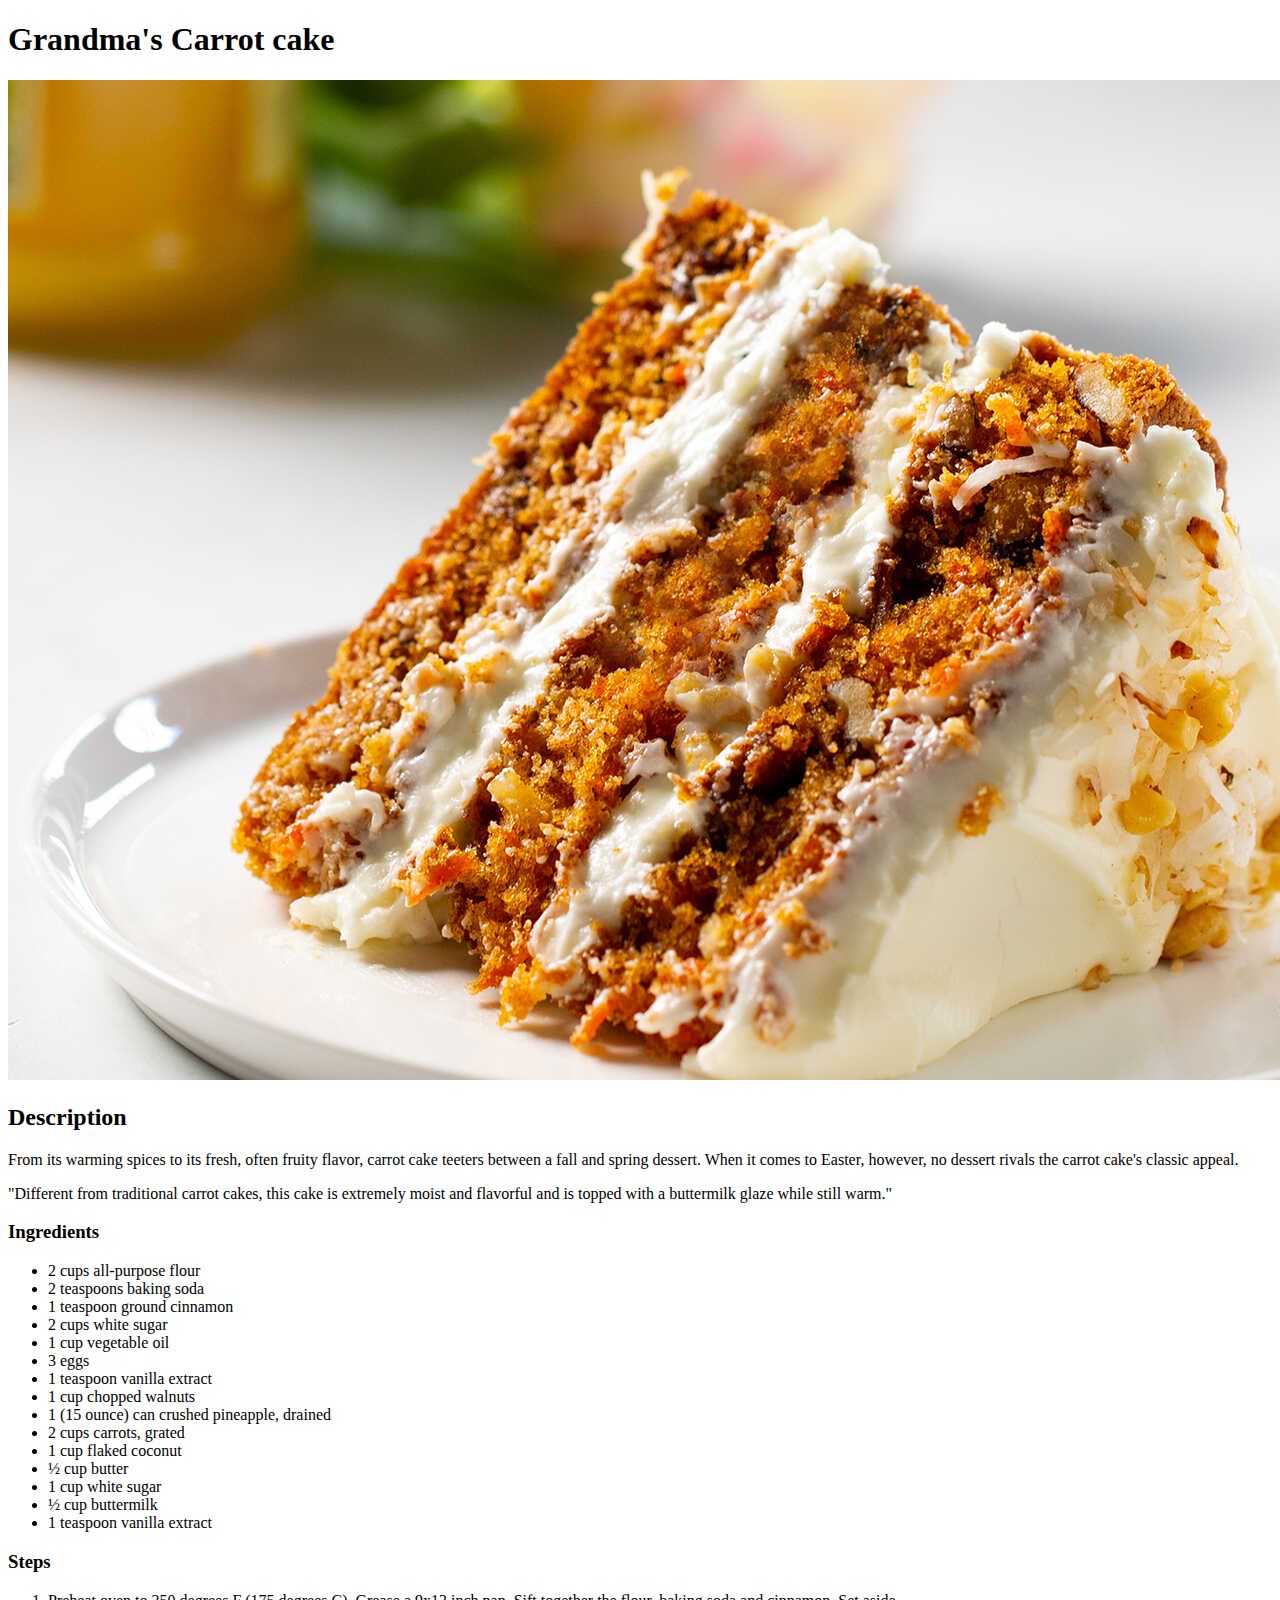
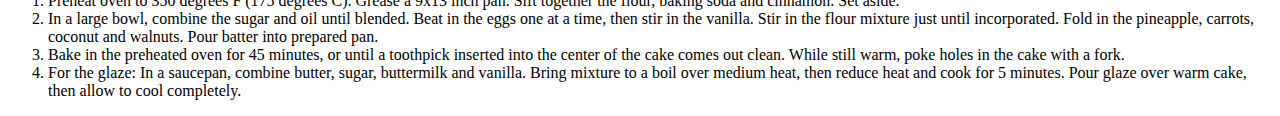
==== recipes/carrot-cake.html @ cc020ac9 "Add Odin recipes project" ====
<!DOCTYPE html>
<html lang="en">
    <head>
        <meta charset="UTF-8">
        <title>Odin Recipes</title>
    </head>

    <body>
        <h1>Grandma's Carrot cake</h1>
        <img src="../images/carrot-cake.jpg" alt="Image of carrot cake">
        <h2>Description</h2>
        <p>From its warming spices to its fresh, often fruity flavor, carrot cake teeters between a fall and spring dessert. When it comes to Easter, however, no dessert rivals the carrot cake's classic appeal.</p>
        <p>"Different from traditional carrot cakes, this cake is extremely moist and flavorful and is topped with a buttermilk glaze while still warm."</p>
        <h3>Ingredients</h3>
        <ul>
            <li>2 cups all-purpose flour</li>
            <li>2 teaspoons baking soda</li>
            <li>1 teaspoon ground cinnamon</li>
            <li>2 cups white sugar</li>
            <li>1 cup vegetable oil</li>
            <li>3 eggs</li>
            <li>1 teaspoon vanilla extract</li>
            <li>1 cup chopped walnuts</li>
            <li>1 (15 ounce) can crushed pineapple, drained</li>
            <li>2 cups carrots, grated</li>
            <li>1 cup flaked coconut</li>
            <li>½ cup butter</li>
            <li>1 cup white sugar</li>
            <li>½ cup buttermilk</li>
            <li>1 teaspoon vanilla extract</li>
            </ul>
            

        <h3>Steps</h3>
        <ol>
            <li>Preheat oven to 350 degrees F (175 degrees C). Grease a 9x13 inch pan. Sift together the flour, baking soda and cinnamon. Set aside.</li>
            <li>In a large bowl, combine the sugar and oil until blended. Beat in the eggs one at a time, then stir in the vanilla. Stir in the flour mixture just until incorporated. Fold in the pineapple, carrots, coconut and walnuts. Pour batter into prepared pan.</li>
            <li>Bake in the preheated oven for 45 minutes, or until a toothpick inserted into the center of the cake comes out clean. While still warm, poke holes in the cake with a fork.</li>
            <li>For the glaze: In a saucepan, combine butter, sugar, buttermilk and vanilla. Bring mixture to a boil over medium heat, then reduce heat and cook for 5 minutes. Pour glaze over warm cake, then allow to cool completely.</li>
        </ol>

    </body>

</html>
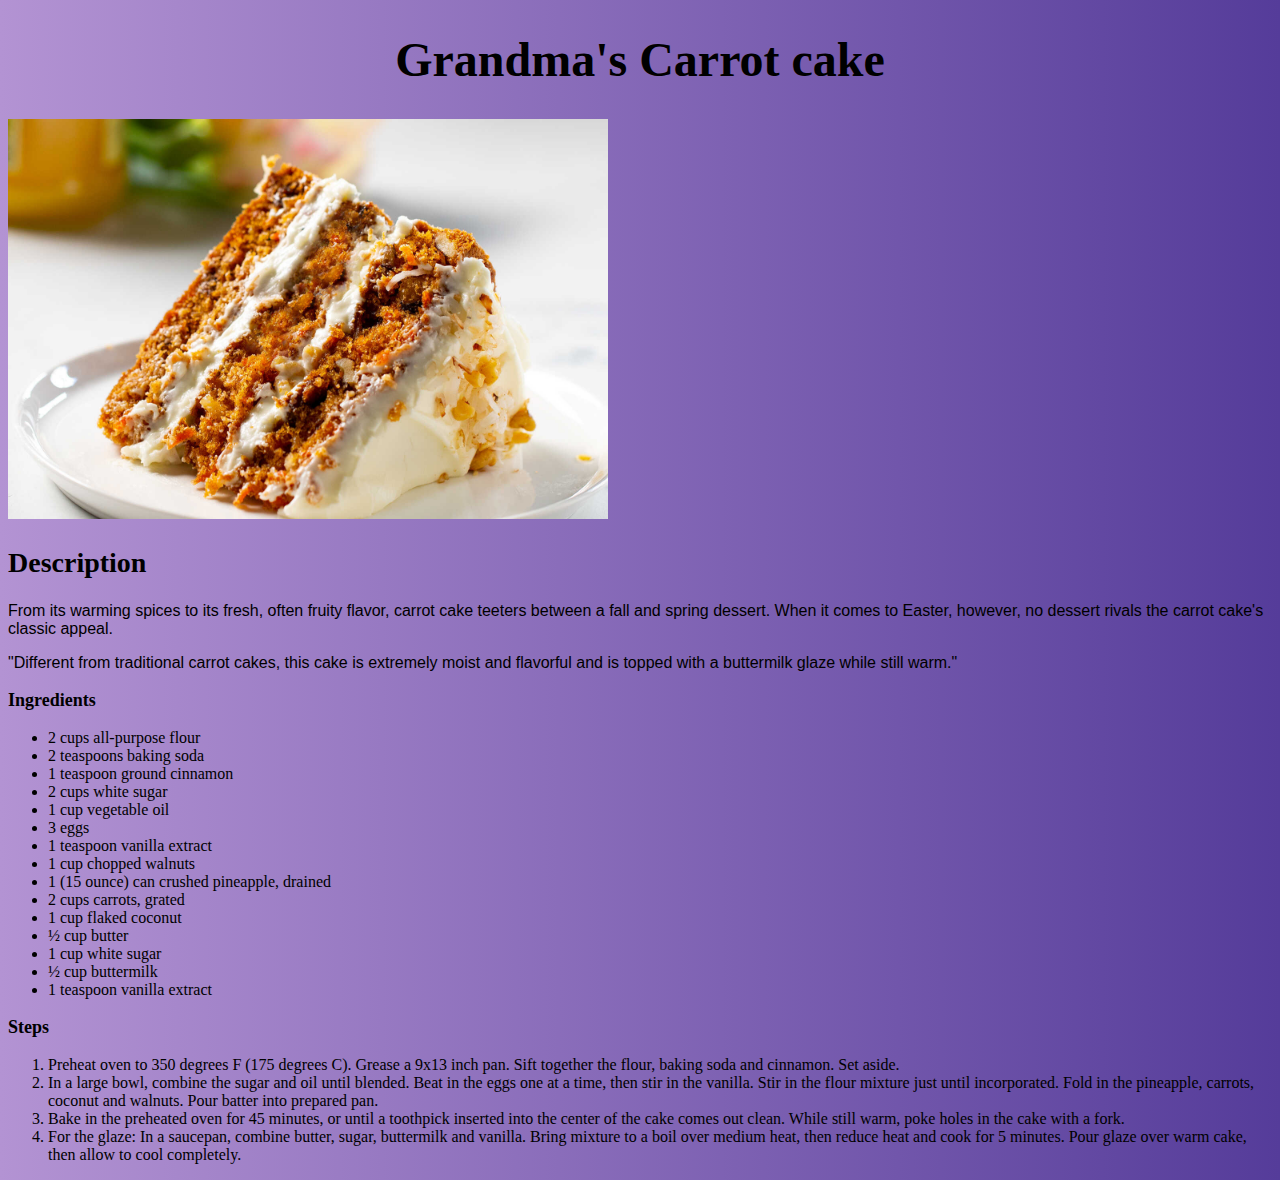
==== commit 10588530: "Update CSS styling and resize images" ====
--- a/recipes/carrot-cake.html
+++ b/recipes/carrot-cake.html
@@ -2,12 +2,13 @@
 <html lang="en">
     <head>
         <meta charset="UTF-8">
+        <link rel="stylesheet" href="../style.css">
         <title>Odin Recipes</title>
     </head>
 
     <body>
         <h1>Grandma's Carrot cake</h1>
-        <img src="../images/carrot-cake.jpg" alt="Image of carrot cake">
+        <img src="../images/carrot-cake.jpg" alt="Image of carrot cake" class="proportioned">
         <h2>Description</h2>
         <p>From its warming spices to its fresh, often fruity flavor, carrot cake teeters between a fall and spring dessert. When it comes to Easter, however, no dessert rivals the carrot cake's classic appeal.</p>
         <p>"Different from traditional carrot cakes, this cake is extremely moist and flavorful and is topped with a buttermilk glaze while still warm."</p>
--- a/style.css
+++ b/style.css
@@ -0,0 +1,36 @@
+/* style.css */
+
+body {
+    background-image: linear-gradient(to left, #553c9a, #b393d3);
+}
+
+p {
+    font-family: Helvetica, "DejaVu Sans", sans-serif;
+}
+
+h1 {
+    font-weight: 700;
+    text-align: center;
+    font-size: 48px;
+}
+
+h2 {
+    font-weight: 700;
+    font-size: 28px;
+}
+
+h3 {
+    font-size: 18px;
+
+}
+
+.proportioned {
+    width: 600px;
+    height:auto;
+}
+
+a.main {
+    font-size: 18px;
+    font-weight:600;
+    color:rgb(29, 31, 31)
+}